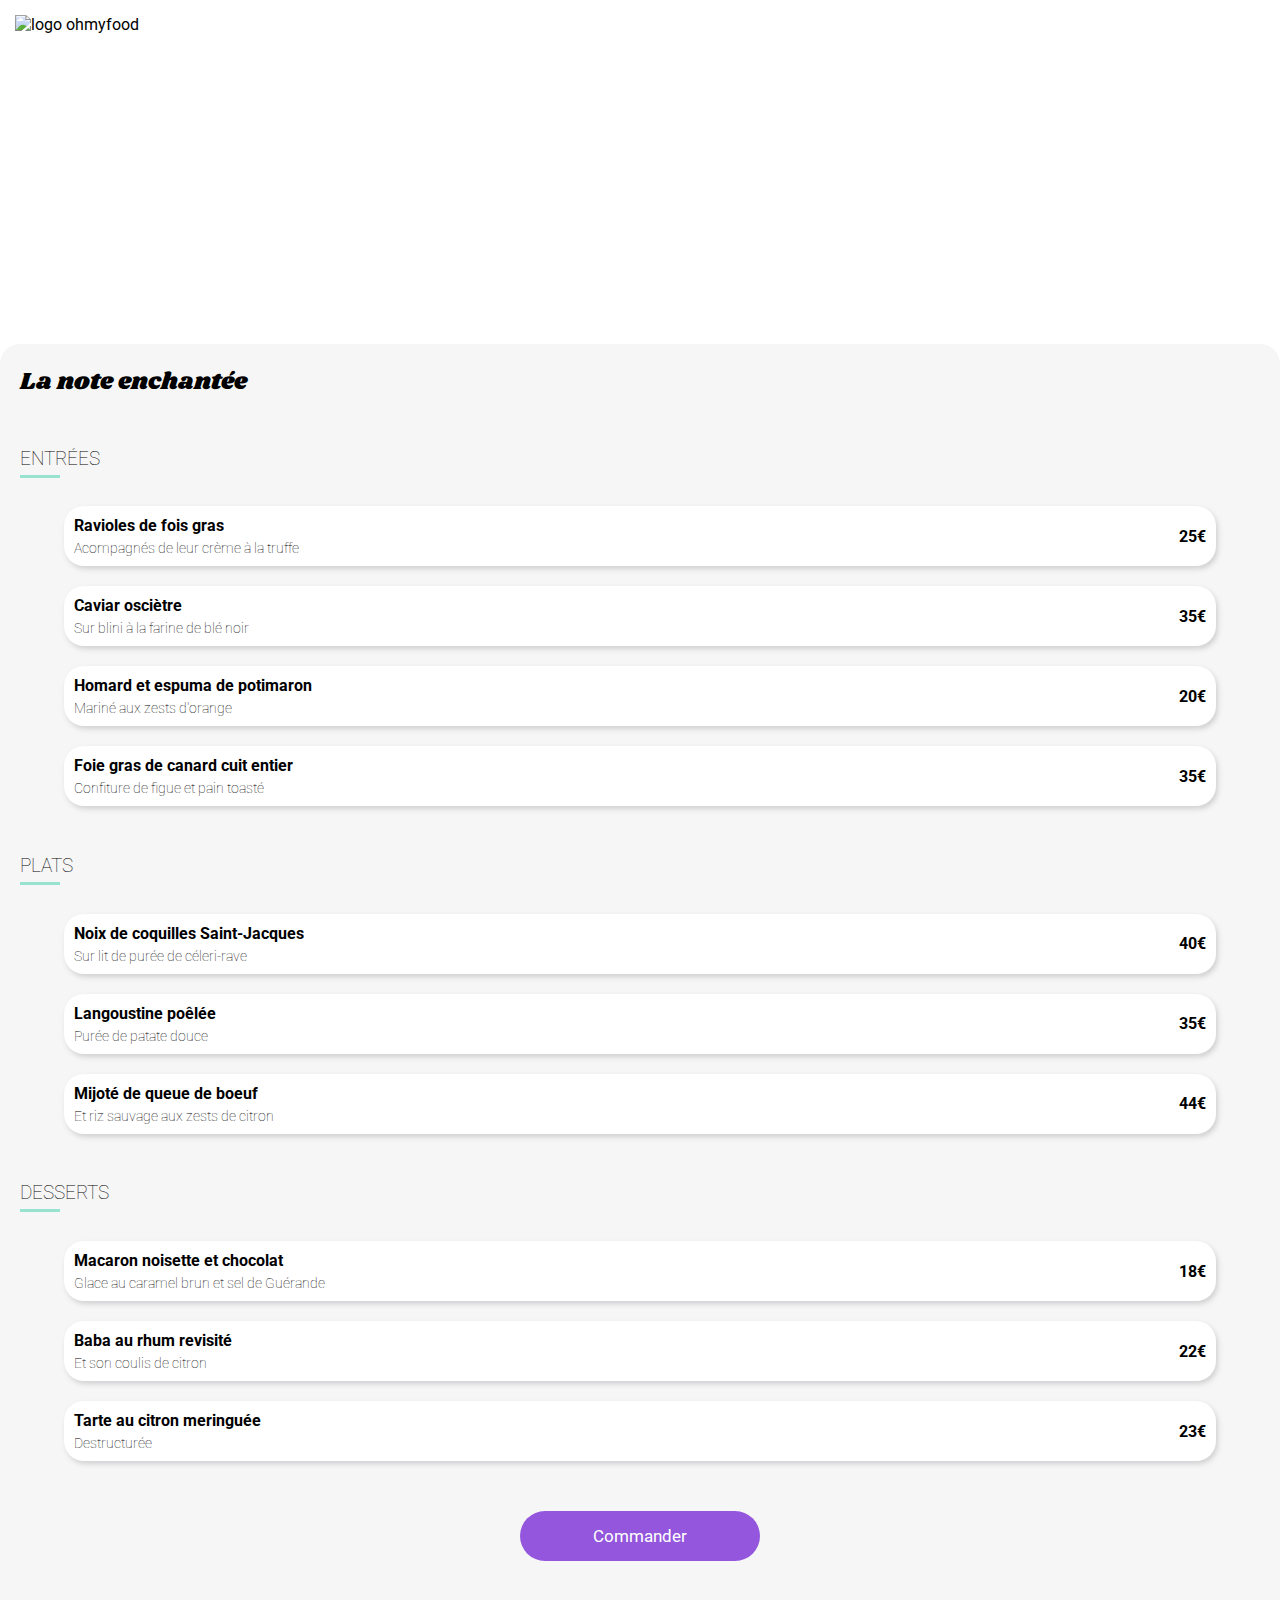
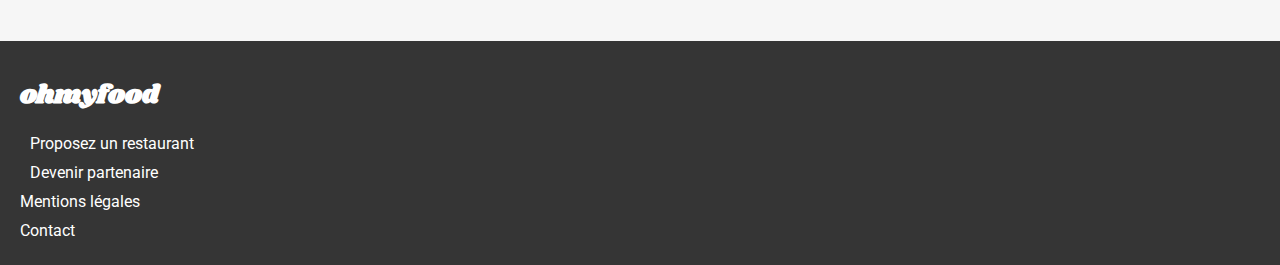
==== menu-lanoteenchantee.html @ db4c803a "page menu" ====
<!DOCTYPE html>
<html lang="fr">
<head>
    <meta charset="UTF-8">
    <meta name="viewport" content="width=device-width, initial-scale=1.0">
    <script src="https://kit.fontawesome.com/9b0f4b06bf.js" crossorigin="anonymous"></script>
    <title>Ohmyfood</title>
    <link href="https://fonts.googleapis.com/css2?family=Roboto&family=Shrikhand&display=swap" rel="stylesheet">
    <link rel="stylesheet" href="style-menu.css">
</head>


<body>
    <header>
        <nav>
            <a href="index.html">
                <i class="fas fa-arrow-left header_retour"></i>
            </a>
            <img src="images/logo/ohmyfood.svg" alt="logo ohmyfood" class="header_logo">
        </nav>
        <div class="header_img img_LaNoteEnchantee"></div>
    </header>


    <section class="menu">
        <div class="menu_head">
            <h2 class="nom_restaurant">La note enchantée</h2>
            <i class="far fa-heart head_i"></i>
        </div>
        <div class="menu_container">
            <h3>ENTRÉES</h3>
            <a href="">
                <div class="container_box">
                    <div class="box_info">
                        <h4>Ravioles de fois gras</h4>
                        <p>Acompagnés de leur crème à la truffe</p>
                    </div>
                    <div class="box_right">
                        <span class="box_price">25€</span>
                        <div class="box_hover"><i class="fas fa-check-circle hover_i"></i></div>
                    </div>
                </div>
            </a>
            <a href="">
                <div class="container_box">
                    <div class="box_info">
                        <h4>Caviar osciètre</h4>
                        <p>Sur blini à la farine de blé noir</p>
                    </div>
                    <div class="box_right">
                        <span class="box_price">35€</span>
                        <div class="box_hover"><i class="fas fa-check-circle hover_i"></i></div>
                    </div>
                </div>
            </a>
            <a href="">
                <div class="container_box">
                    <div class="box_info">
                        <h4>Homard et espuma de potimaron</h4>
                        <p>Mariné aux zests d'orange</p>
                    </div>
                    <div class="box_right">
                        <span class="box_price">20€</span>
                        <div class="box_hover"><i class="fas fa-check-circle hover_i"></i></div>
                    </div>
                </div>
            </a>
            <a href="">
                <div class="container_box">
                    <div class="box_info">
                        <h4>Foie gras de canard cuit entier</h4>
                        <p>Confiture de figue et pain toasté</p>
                    </div>
                    <div class="box_right">
                        <span class="box_price">35€</span>
                        <div class="box_hover"><i class="fas fa-check-circle hover_i"></i></div>
                    </div>
                </div>
            </a>
        </div>
        <div class="menu_container">
            <h3>PLATS</h3>
            <a href="">
                <div class="container_box">
                    <div class="box_info">
                        <h4>Noix de coquilles Saint-Jacques</h4>
                        <p>Sur lit de purée de céleri-rave</p>
                    </div>
                    <div class="box_right">
                        <span class="box_price">40€</span>
                        <div class="box_hover"><i class="fas fa-check-circle hover_i"></i></div>
                    </div>
                </div>
            </a>
            <a href="">
                <div class="container_box">
                    <div class="box_info">
                        <h4>Langoustine poêlée</h4>
                        <p>Purée de patate douce</p>
                    </div>
                    <div class="box_right">
                        <span class="box_price">35€</span>
                        <div class="box_hover"><i class="fas fa-check-circle hover_i"></i></div>
                    </div>
                </div>
            </a>
            <a href="">
                <div class="container_box">
                    <div class="box_info">
                        <h4>Mijoté de queue de boeuf</h4>
                        <p>Et riz sauvage aux zests de citron</p>
                    </div>
                    <div class="box_right">
                        <span class="box_price">44€</span>
                        <div class="box_hover"><i class="fas fa-check-circle hover_i"></i></div>
                    </div>
                </div>
            </a>
        </div>
        <div class="menu_container">
            <h3>DESSERTS</h3>
            <a href="">
                <div class="container_box">
                    <div class="box_info">
                        <h4>Macaron noisette et chocolat</h4>
                        <p>Glace au caramel brun et sel de Guérande</p>
                    </div>
                    <div class="box_right">
                        <span class="box_price">18€</span>
                        <div class="box_hover"><i class="fas fa-check-circle hover_i"></i></div>
                    </div>
                </div>
            </a>
            <a href="">
                <div class="container_box">
                    <div class="box_info">
                        <h4>Baba au rhum revisité</h4>
                        <p>Et son coulis de citron</p>
                    </div>
                    <div class="box_right">
                        <span class="box_price">22€</span>
                        <div class="box_hover"><i class="fas fa-check-circle hover_i"></i></div>
                    </div>
                </div>
            </a>
            <a href="">
                <div class="container_box">
                    <div class="box_info">
                        <h4>Tarte au citron meringuée</h4>
                        <p>Destructurée</p>
                    </div>
                    <div class="box_right">
                        <span class="box_price">23€</span>
                        <div class="box_hover"><i class="fas fa-check-circle hover_i"></i></div>
                    </div>
                </div>
            </a>
        </div>
        <a href="">
            <div class="btn">Commander</div>
        </a>
    </section>


    <footer class="footer">
        <div class="footer_text"><h3 class="footer_logo">ohmyfood</h3></div>
        <a href="#">
            <div class="footer_text">
                <i class="fas fa-utensils footer_i"></i>
                <p>Proposez un restaurant</p>
            </div>
        </a>
        <a href="#">
            <div class="footer_text">
                <i class="fas fa-hands-helping footer_i"></i>
                <p>Devenir partenaire</p>
            </div>
        </a>
        <a href="#">
            <p class="footer_text">Mentions légales</p>
        </a>
        <a href="#">
            <p class="footer_text">Contact</p>
        </a>
    </footer>
</body>
---- style-menu.css ----
body {
  margin: 0;
  font-size: 16px;
  font-family: "Roboto", sans-serif;
}

a {
  text-decoration: none;
  color: black;
}

nav {
  display: flex;
  align-items: center;
  padding: 15px 0 10px 0;
  width: 100%;
  background-color: #ffffff;
}
nav .header_retour {
  margin-left: 15px;
  display: flex;
  justify-content: start;
  font-size: 18px;
}
nav .header_logo {
  display: flex;
  justify-content: center;
  width: 150px;
  /*margin-left: 15%;*/
}

.img_ALaFrancaise {
  background-image: url(images/restaurants/toa-heftiba-DQKerTsQwi0-unsplash.jpg);
  background-size: cover;
  background-position: center;
}

.img_LaPaletteDuGout {
  background-image: url(images/restaurants/jay-wennington-N_Y88TWmGwA-unsplash.jpg);
  background-size: cover;
  background-position: center;
}

.img_LaNoteEnchantee {
  background-image: url(images/restaurants/stil-u2Lp8tXIcjw-unsplash.jpg);
  background-size: cover;
  background-position: center;
}

.img_LeDeliceDesSens {
  background-image: url(images/restaurants/louis-hansel-shotsoflouis-qNBGVyOCY8Q-unsplash.jpg);
  background-size: cover;
  background-position: center;
}

.header_img {
  height: 300px;
  width: 100%;
}

.menu {
  display: flex;
  flex-direction: column;
  border-top-left-radius: 20px;
  border-top-right-radius: 20px;
  background-color: #f6f6f6;
  padding-bottom: 80px;
}

.menu_head {
  display: flex;
  align-items: center;
  justify-content: space-between;
}
.menu_head .nom_restaurant {
  font-family: "Shrikhand", cursive;
  font-size: 24px;
  font-weight: lighter;
  margin-left: 20px;
}
.menu_head .head_i {
  font-size: 18px;
  margin-right: 30px;
}

.menu_container {
  display: flex;
  flex-direction: column;
  margin: 10px 0;
}
.menu_container h3 {
  margin-left: 20px;
  font-weight: lighter;
  border-bottom: 3px solid #99E2D0;
  padding-bottom: 5px;
  width: 40px;
}

.container_box {
  display: flex;
  background-color: #ffffff;
  align-items: center;
  justify-content: space-between;
  width: 90%;
  padding: 0;
  margin: 10px auto;
  border-radius: 20px;
  box-shadow: 2px 3px 5px #c9caccd2;
}
.container_box .box_info {
  margin-left: 10px;
  /*padding: 5px 0;*/
}
.container_box .box_info h4 {
  margin: 10px 0 5px 0;
  font-weight: bold;
}
.container_box .box_info p {
  margin: 5px 0 10px 0;
  font-size: 14px;
  font-weight: lighter;
}
.container_box .box_right {
  display: flex;
  align-items: center;
}
.container_box .box_price {
  font-weight: bold;
  margin-right: 10px;
}
.container_box .box_hover {
  display: none;
  background-color: #99E2D0;
  height: 100%;
  width: 58px;
  color: #ffffff;
  border-top-right-radius: 20px;
  border-bottom-right-radius: 20px;
}
.container_box .box_hover .hover_i {
  display: flex;
  margin: 40%;
}

.container_box:hover .box_hover {
  display: inline-block;
}

.btn {
  text-align: center;
  justify-content: center;
  background-color: #9356DC;
  width: 240px;
  color: #ffffff;
  padding: 15px 0;
  border-radius: 30px;
  margin: 0 auto;
  font-weight: 400;
  font-size: 17px;
  margin-top: 30px;
}

footer {
  display: flex;
  flex-direction: column;
  padding: 20px 0;
  background-color: #353535;
}
footer .footer_text {
  display: flex;
  margin: 5px 20px;
  align-items: center;
  color: #ffffff;
}
footer .footer_text p {
  margin: 0;
}
footer .footer_logo {
  color: #ffffff;
  font-family: "Shrikhand", cursive;
  font-size: 26px;
  margin: 10px 0;
}
footer .footer_i {
  margin-right: 10px;
  color: #ffffff;
}

/*# sourceMappingURL=style-menu.css.map */
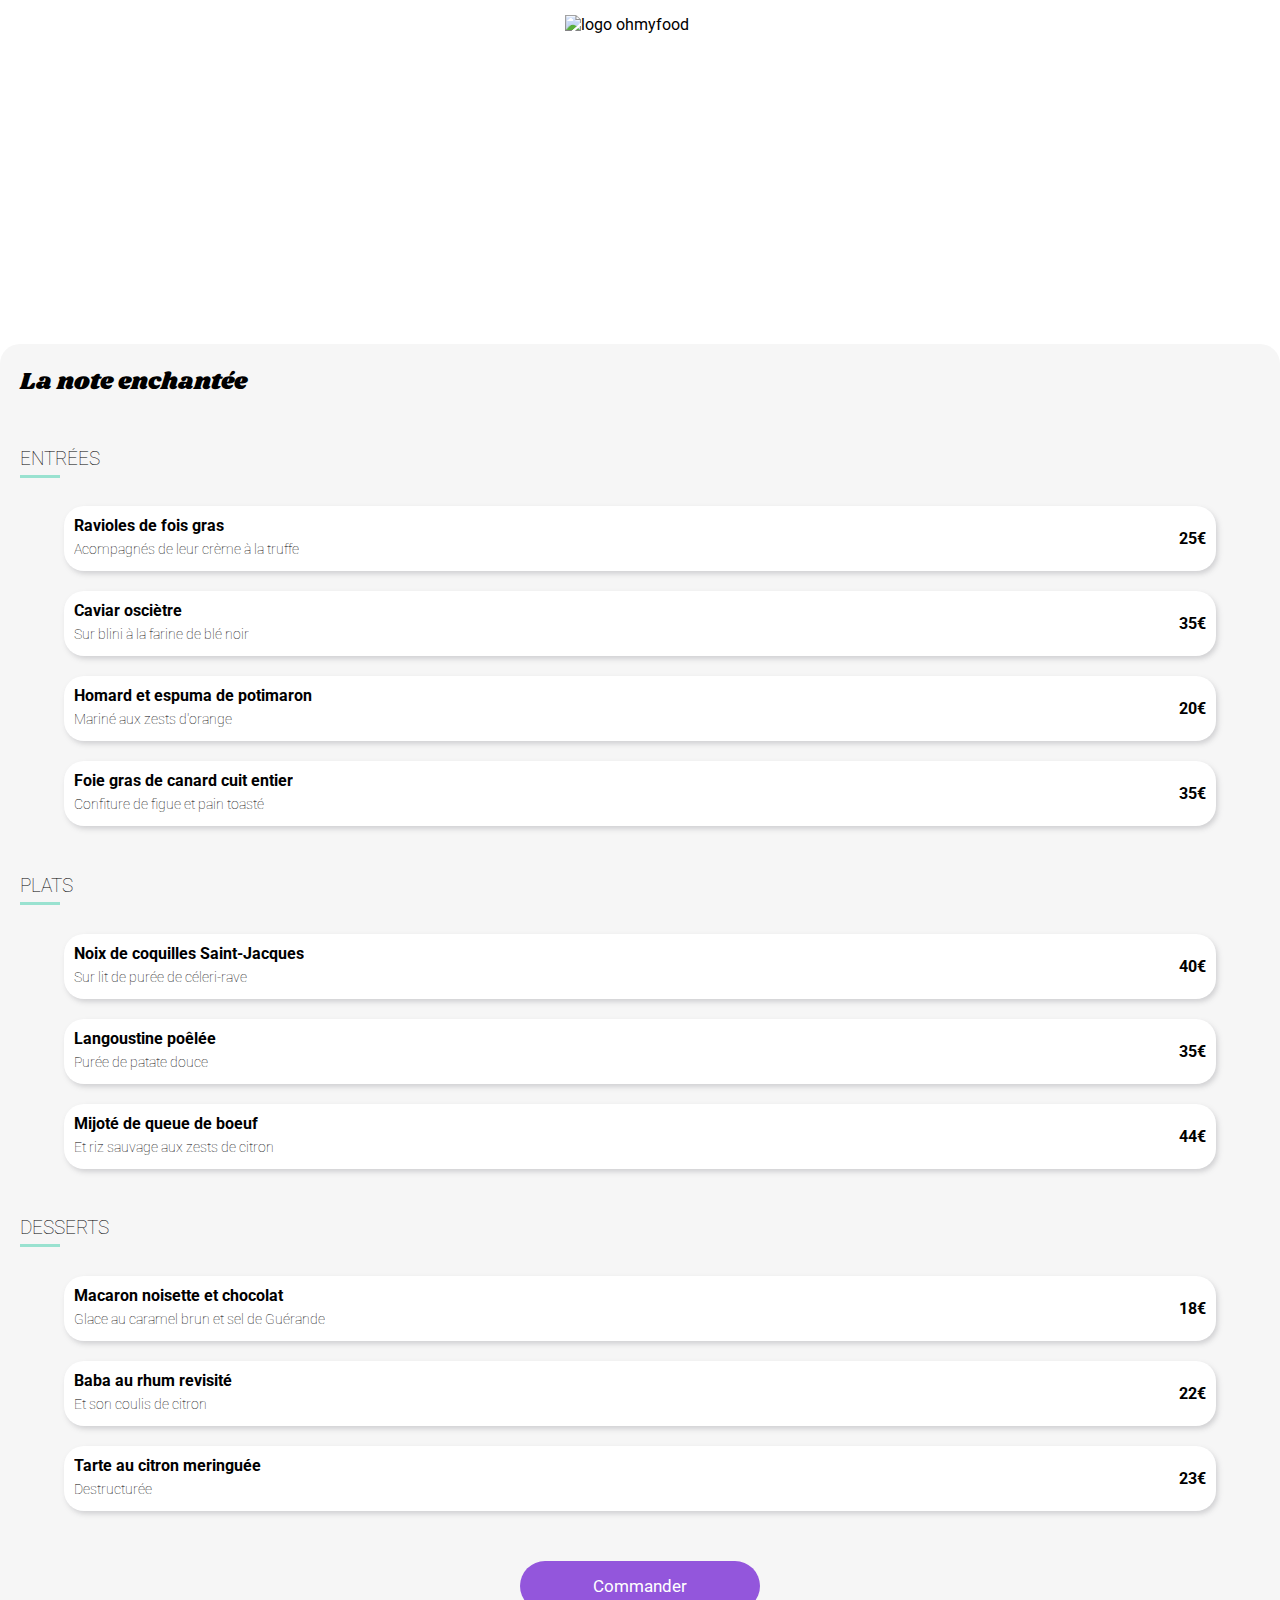
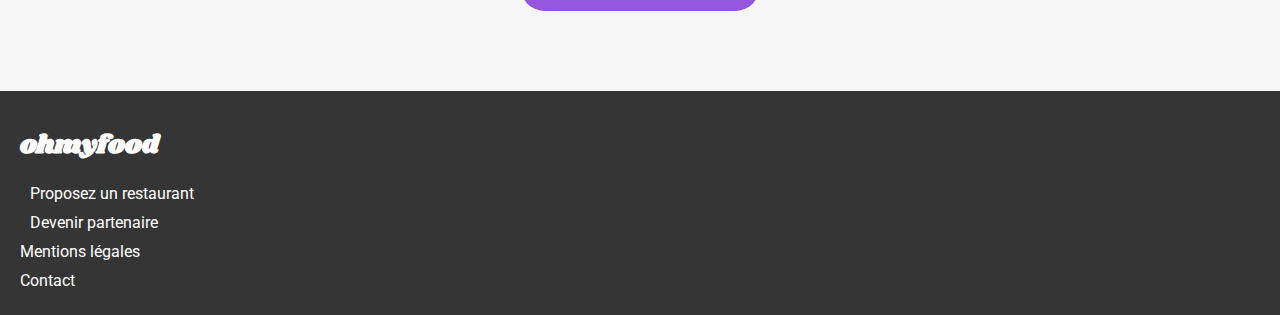
==== commit 3ef8bbee: "page html css sans animation" ====
--- a/menu-lanoteenchantee.html
+++ b/menu-lanoteenchantee.html
@@ -156,9 +156,7 @@
                 </div>
             </a>
         </div>
-        <a href="">
-            <div class="btn">Commander</div>
-        </a>
+        <div class="btn">Commander</div>
     </section>
 
 
--- a/style-menu.css
+++ b/style-menu.css
@@ -11,22 +11,19 @@
 
 nav {
   display: flex;
-  align-items: center;
+  justify-content: center;
   padding: 15px 0 10px 0;
   width: 100%;
   background-color: #ffffff;
 }
 nav .header_retour {
-  margin-left: 15px;
-  display: flex;
-  justify-content: start;
+  position: absolute;
   font-size: 18px;
+  top: 15px;
+  left: 15px;
 }
 nav .header_logo {
-  display: flex;
-  justify-content: center;
   width: 150px;
-  /*margin-left: 15%;*/
 }
 
 .img_ALaFrancaise {
@@ -114,11 +111,21 @@
 .container_box .box_info h4 {
   margin: 10px 0 5px 0;
   font-weight: bold;
+  width: auto;
+  height: 20px;
+  overflow: hidden;
+  text-overflow: ellipsis;
+  white-space: nowrap;
 }
 .container_box .box_info p {
   margin: 5px 0 10px 0;
   font-size: 14px;
   font-weight: lighter;
+  width: auto;
+  height: 20px;
+  overflow: hidden;
+  text-overflow: ellipsis;
+  white-space: nowrap;
 }
 .container_box .box_right {
   display: flex;
@@ -140,10 +147,14 @@
 .container_box .box_hover .hover_i {
   display: flex;
   margin: 40%;
+  transition: transform 1s;
+}
+.container_box .box_hover .hover_i:hover {
+  transform: rotate(360deg);
 }
 
 .container_box:hover .box_hover {
-  display: inline-block;
+  display: block;
 }
 
 .btn {
@@ -157,6 +168,7 @@
   margin: 0 auto;
   font-weight: 400;
   font-size: 17px;
+  cursor: pointer;
   margin-top: 30px;
 }
 
